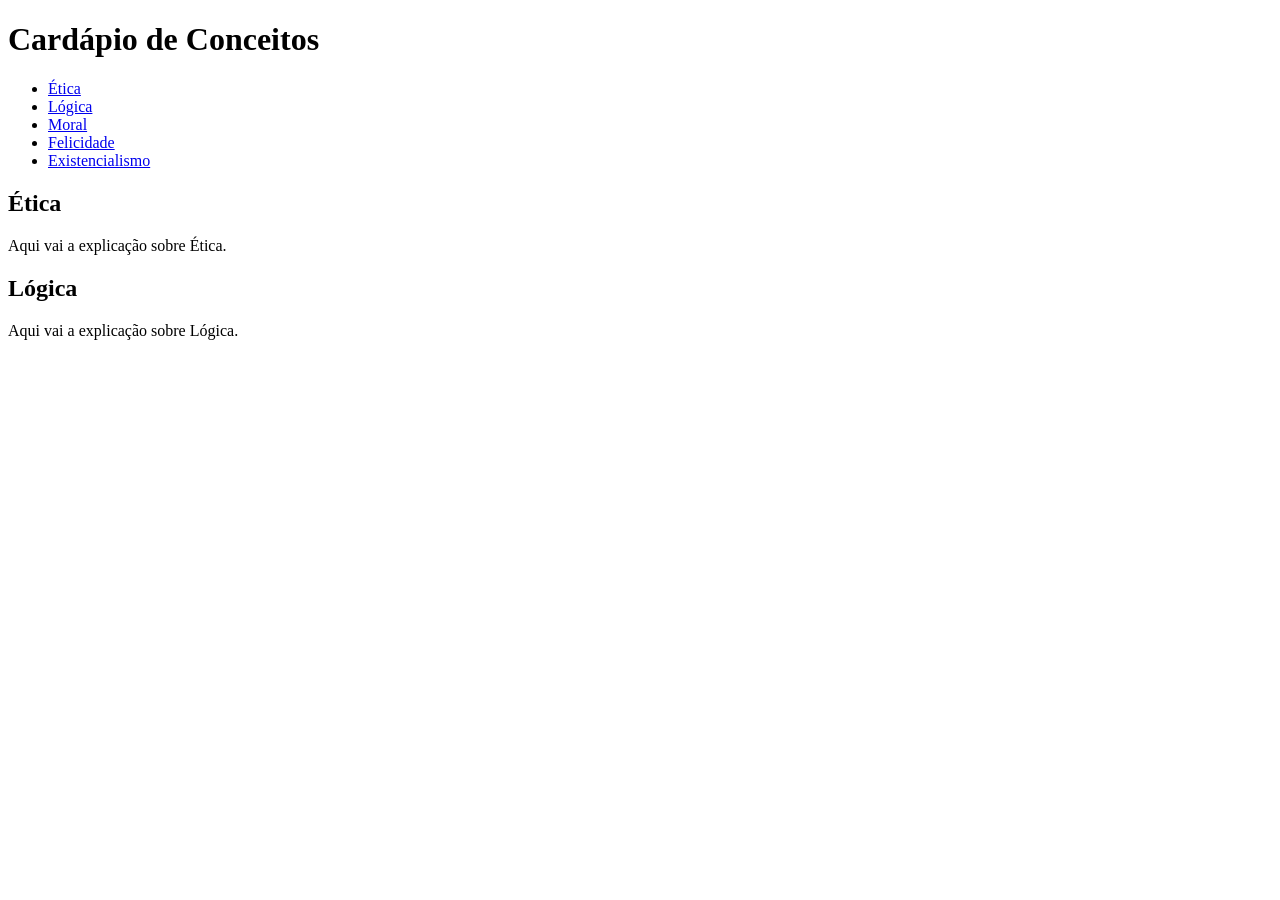
==== index.html @ c6b8cd6e "Add files via upload" ====
<!DOCTYPE html>
<html lang="pt-BR">
<body>

  <header>
    <h1>Cardápio de Conceitos</h1>
    <nav>
      <ul>
        <li><a href="#">Ética</a></li>
        <li><a href="#">Lógica</a></li>
        <li><a href="#">Moral</a></li>
        <li><a href="#">Felicidade</a></li>
        <li><a href="#">Existencialismo</a></li>
      </ul>
    </nav>
  </header>

  <main>
    <article>
      <h2>Ética</h2>
      <p>Aqui vai a explicação sobre Ética.</p>
    </article>

    <article>
      <h2>Lógica</h2>
      <p>Aqui vai a explicação sobre Lógica.</p>
    </article>
  </main>

</body>
</html>
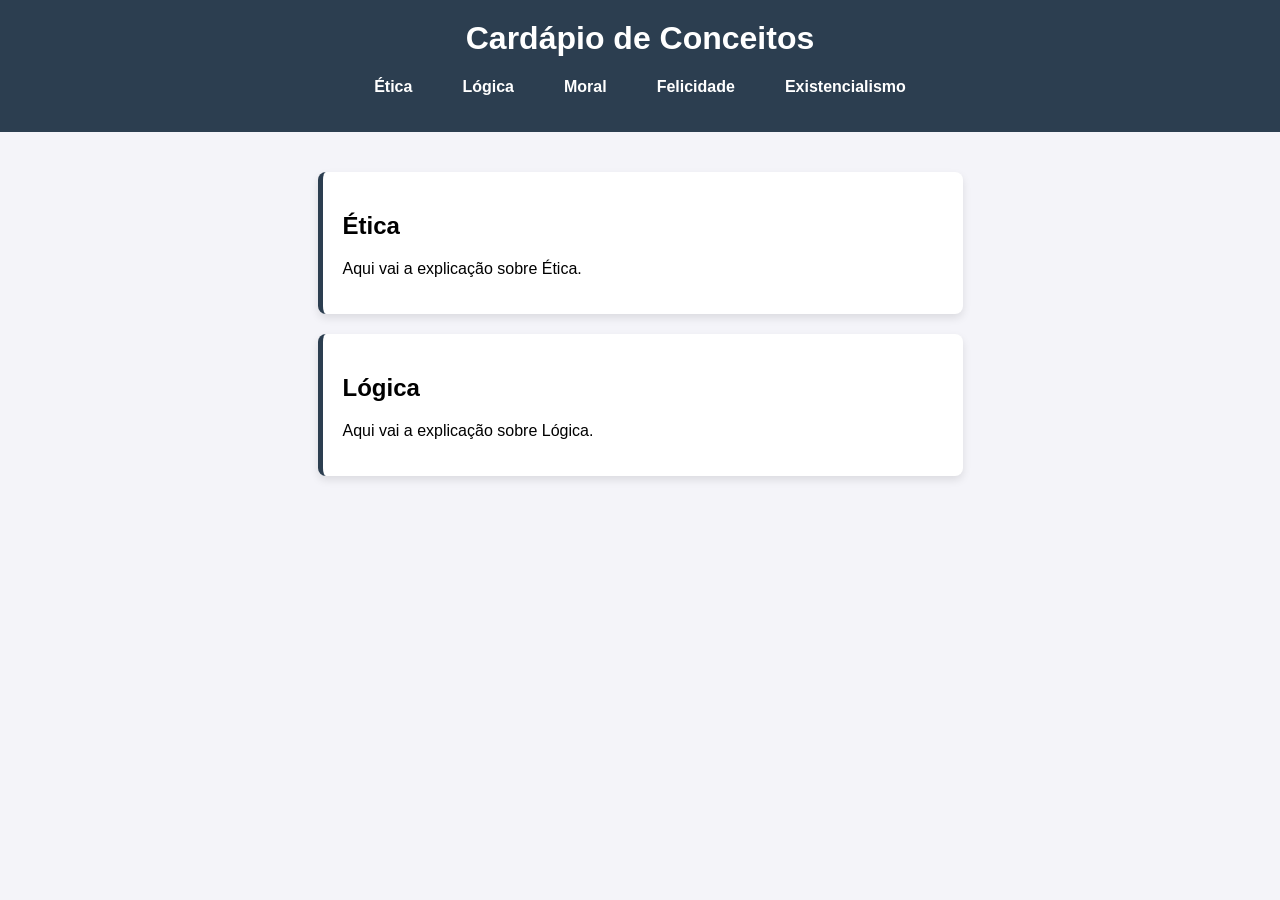
==== commit 5791ab46: "feat: cria arquivo style.css e adiciona estilo inicial ao cabeçalho" ====
--- a/index.html
+++ b/index.html
@@ -1,5 +1,10 @@
 <!DOCTYPE html>
 <html lang="pt-BR">
+<head>
+    <meta charset="UTF-8">
+    <title>Meu Projeto</title>
+    <link rel="stylesheet" href="style.css">
+</head>
 <body>
 
   <header>
--- a/style.css
+++ b/style.css
@@ -0,0 +1,57 @@
+body {
+    font-family: 'Segoe UI', Tahoma, Geneva, Verdana, sans-serif;
+    background-color: #f4f4f9; 
+    margin: 0;
+}
+
+
+header {
+    background-color: #2c3e50; 
+    color: white;
+    padding: 20px 0;
+    text-align: center;
+}
+
+header h1 {
+    margin-top: 0;
+}
+
+nav ul {
+    list-style-type: none; 
+    padding: 0;
+    display: flex;
+    justify-content: center;
+    gap: 20px; 
+}
+
+nav a {
+    color: white;
+    text-decoration: none; /* Remove o sublinhado dos links */
+    font-weight: bold;
+    padding: 10px 15px;
+    border-radius: 5px;
+    transition: background-color 0.3s;
+}
+
+nav a:hover {
+    background-color: #1abc9c; /* Muda para verde água ao passar o mouse */
+}
+
+/* 3. Estilizando os Conceitos (Cards no Main) */
+main {
+    padding: 40px 20px;
+    display: flex;
+    flex-direction: column;
+    align-items: center;
+}
+
+article {
+    background-color: white;
+    padding: 20px;
+    margin-bottom: 20px;
+    width: 80%;
+    max-width: 600px;
+    border-radius: 8px;
+    box-shadow: 0 4px 8px rgba(0, 0, 0, 0.1); /* Cria um efeito de sombra 3D */
+    border-left: 5px solid #2c3e50; /* Uma barrinha lateral estilosa */
+}
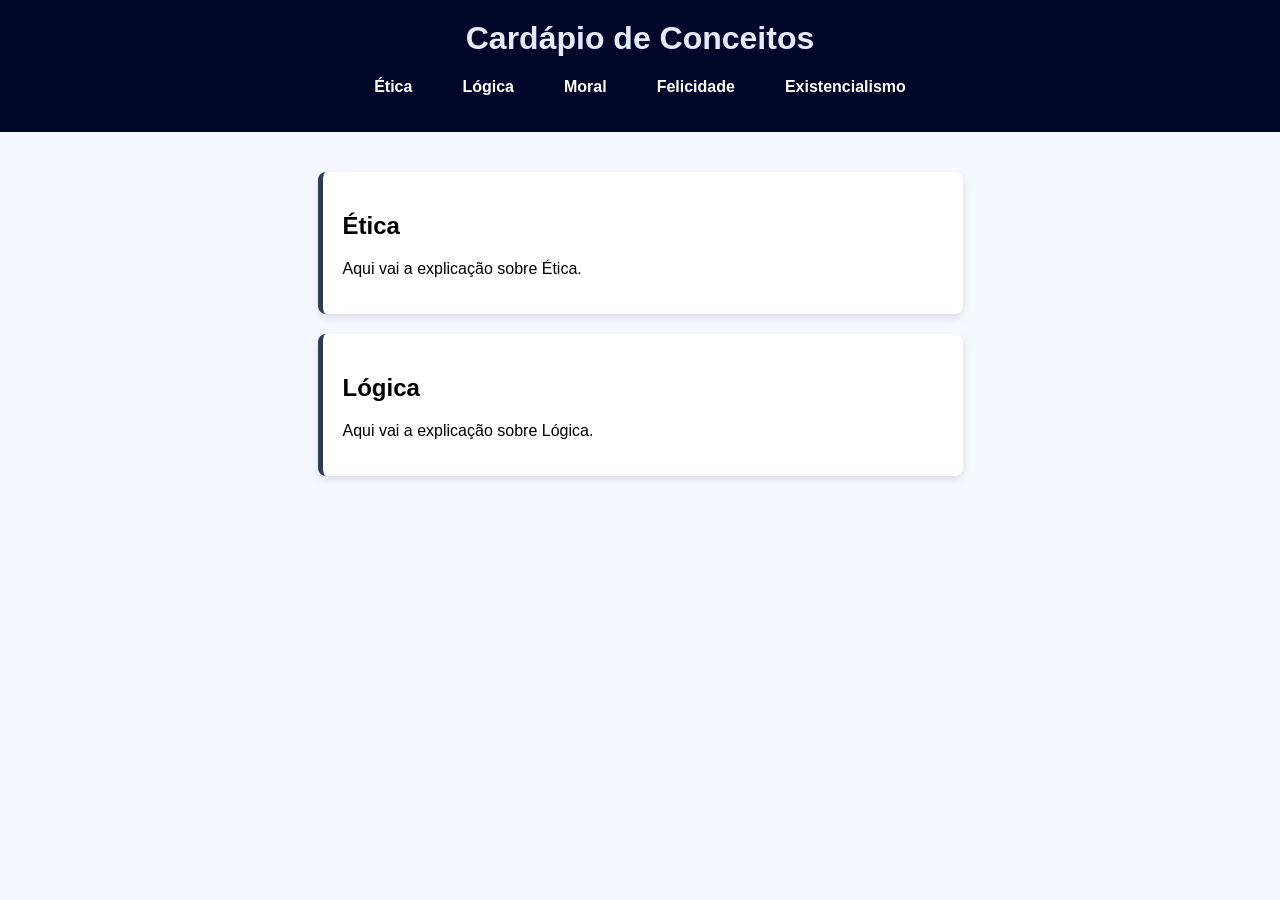
==== commit 6b952b7a: "Movendo resumo para a pasta principal e organizando projeto" ====
--- a/index.html
+++ b/index.html
@@ -3,15 +3,15 @@
 <head>
     <meta charset="UTF-8">
     <title>Meu Projeto</title>
-    <link rel="stylesheet" href="style.css">
+    <link rel="stylesheet" href="index.css">
 </head>
 <body>
 
   <header>
     <h1>Cardápio de Conceitos</h1>
-    <nav>
+    <nav> 
       <ul>
-        <li><a href="#">Ética</a></li>
+        <li><a href="file:///home/202412130001@ifto.local/philomap/etica.html">Ética</a></li>
         <li><a href="#">Lógica</a></li>
         <li><a href="#">Moral</a></li>
         <li><a href="#">Felicidade</a></li>
--- a/index.css
+++ b/index.css
@@ -0,0 +1,70 @@
+body {
+    font-family: 'Segoe UI', Tahoma, Geneva, Verdana, sans-serif;
+    background-color: #f6f8ff; 
+    
+    margin: 0;
+}
+
+
+header {
+    background-color: #000729; 
+    color: rgb(225, 237, 255);
+    padding: 20px 0;
+    text-align: center;
+}
+
+header h1 {
+    margin-top: 0;
+}
+
+nav ul {
+    list-style-type: none; 
+    padding: 0;
+    display: flex;
+    justify-content: center;
+    gap: 20px; 
+}
+
+nav a {
+    color: white;
+    text-decoration: none; /* Remove o sublinhado dos links */
+    font-weight: bold;
+    padding: 10px 15px;
+    border-radius: 5px;
+    transition: background-color 0.3s;
+}
+
+nav a:hover {
+    background-color: #3e5068; /* Muda para verde água ao passar o mouse */
+}
+
+/* 3. Estilizando os Conceitos (Cards no Main) */
+main {
+    padding: 40px 20px;
+    display: flex;
+    flex-direction: column;
+    align-items: center;
+}
+
+article {
+    background-color: white;
+    padding: 20px;
+    margin-bottom: 20px;
+    width: 80%;
+    max-width: 600px;
+    border-radius: 8px;
+    box-shadow: 0 4px 8px rgba(0, 0, 0, 0.1); /* Cria um efeito de sombra 3D */
+    border-left: 5px solid #2c3e50; /* Uma barrinha lateral estilosa */
+}
+@media screen and (max-width: 768px) {
+
+  nav ul {
+    flex-direction: column;
+    align-items: center;
+  }
+
+  main {
+    flex-direction: column;
+  }
+
+}
